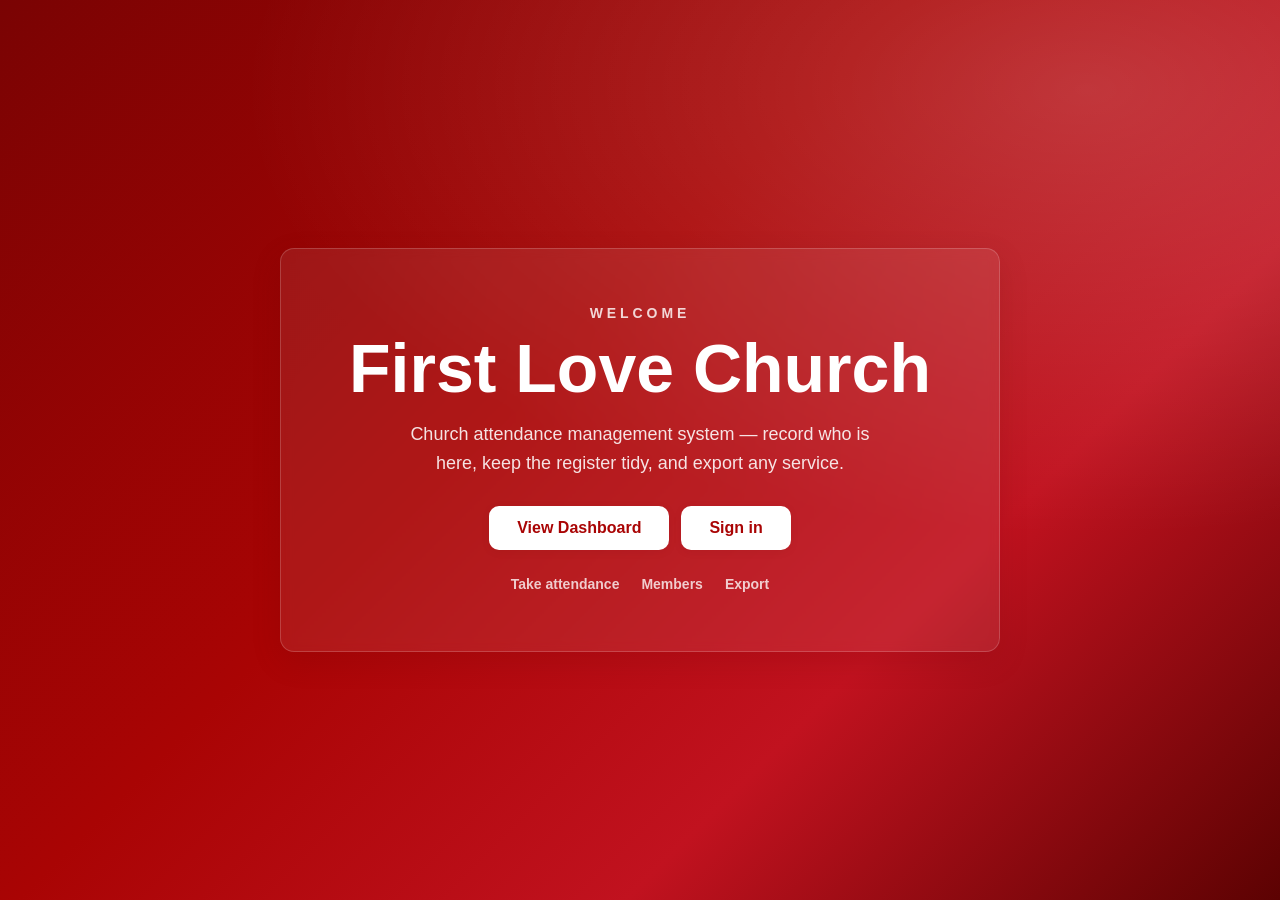
==== index.html @ f3747445 "Initial commit Co-authored-by: Copilot <223556219+Copilot@users.noreply.github.com>" ====
<!DOCTYPE html>
<html lang="en">
<head>
  <meta charset="UTF-8">
  <meta name="viewport" content="width=device-width, initial-scale=1.0">
  <title>First Love Church — Attendance</title>
  <link rel="stylesheet" href="./css/index.css">
</head>
<body>
  <div class="landing">
    <div class="hero">
      <p class="eyebrow">Welcome</p>
      <h1>First Love <span>Church</span></h1>
      <p class="tagline">Church attendance management system — record who is here, keep the register tidy, and export any service.</p>

      <div class="hero-actions">
        <a class="btn" href="./pages/dashboard.html">View Dashboard</a>
        <a class="btn btn-outline" href="./auth/login.html">Sign in</a>
      </div>

      <div class="hero-links">
        <a href="./pages/attendance.html">Take attendance</a>
        <a href="./pages/members.html">Members</a>
        <a href="./pages/export.html">Export</a>
      </div>
    </div>
  </div>
</body>
</html>
---- css/index.css ----
@import url("./variables.css");

* {
  box-sizing: border-box;
  padding: 0;
  margin: 0;
}

body {
  font-family: var(--font);
  color: var(--text-dark);
  background: var(--white);
}

/* ------------------------------------------------
   Landing / hero
   A soft diagonal blend from church red into white
   instead of a hard 50/50 seam.
   ------------------------------------------------ */
.landing {
  min-height: 100vh;
  width: 100%;
  display: flex;
  align-items: center;
  justify-content: center;
  padding: 48px 24px;
  background:
    radial-gradient(
      120% 90% at 85% 10%,
      rgba(255, 255, 255, 0.18) 0%,
      rgba(255, 255, 255, 0) 55%
    ),
    linear-gradient(
      135deg,
      var(--red-700) 0%,
      var(--red-600) 42%,
      var(--red-500) 70%,
      var(--red-900) 100%
    );
}

.hero {
  width: 100%;
  max-width: 720px;
  text-align: center;
  padding: 56px 40px;
  border-radius: var(--radius);
  background: rgba(255, 255, 255, 0.08);
  border: 1px solid rgba(255, 255, 255, 0.18);
  backdrop-filter: blur(6px);
  box-shadow: var(--shadow-md);
}

.hero .eyebrow {
  font-size: 14px;
  font-weight: 600;
  letter-spacing: 0.28em;
  text-transform: uppercase;
  color: rgba(255, 255, 255, 0.82);
  margin-bottom: 12px;
}

.hero h1 {
  font-size: clamp(38px, 7vw, 68px);
  font-weight: 700;
  line-height: 1.05;
  color: var(--text-on-red);
  margin-bottom: 16px;
}

/* Accent word picks up the white side of the palette. */
.hero h1 span {
  color: var(--white);
  font-weight: 800;
}

.hero p.tagline {
  font-size: clamp(15px, 2.4vw, 18px);
  line-height: 1.6;
  color: rgba(255, 255, 255, 0.88);
  max-width: 46ch;
  margin: 0 auto 28px;
}

.hero-actions {
  display: flex;
  gap: 12px;
  flex-wrap: wrap;
  justify-content: center;
}

.hero .btn-outline {
  background: transparent;
  color: var(--white);
  border: 1px solid rgba(255, 255, 255, 0.55);
}

.hero .btn-outline:hover {
  background: rgba(255, 255, 255, 0.14);
  border-color: var(--white);
}

.hero-links {
  display: flex;
  gap: 22px;
  flex-wrap: wrap;
  justify-content: center;
  margin-top: 26px;
}

.hero-links a {
  color: rgba(255, 255, 255, 0.78);
  font-size: 14px;
  font-weight: 600;
  text-decoration: none;
  border-bottom: 1px solid transparent;
  padding-bottom: 2px;
  transition: color 0.18s ease, border-color 0.18s ease;
}

.hero-links a:hover {
  color: var(--white);
  border-color: rgba(255, 255, 255, 0.6);
}

.hero .btn {
  display: inline-block;
  padding: 13px 28px;
  border: none;
  border-radius: var(--radius-sm);
  background: var(--white);
  color: var(--red-600);
  font-family: inherit;
  font-size: 16px;
  font-weight: 600;
  text-decoration: none;
  cursor: pointer;
  box-shadow: var(--shadow-sm);
  transition: transform 0.18s ease, box-shadow 0.18s ease, background 0.18s ease;
}

.hero .btn:hover {
  background: var(--red-050);
  transform: translateY(-2px);
  box-shadow: var(--shadow-md);
}

.hero .btn:active {
  transform: translateY(0);
}

.hero .btn:focus-visible {
  outline: 3px solid rgba(255, 255, 255, 0.7);
  outline-offset: 3px;
}
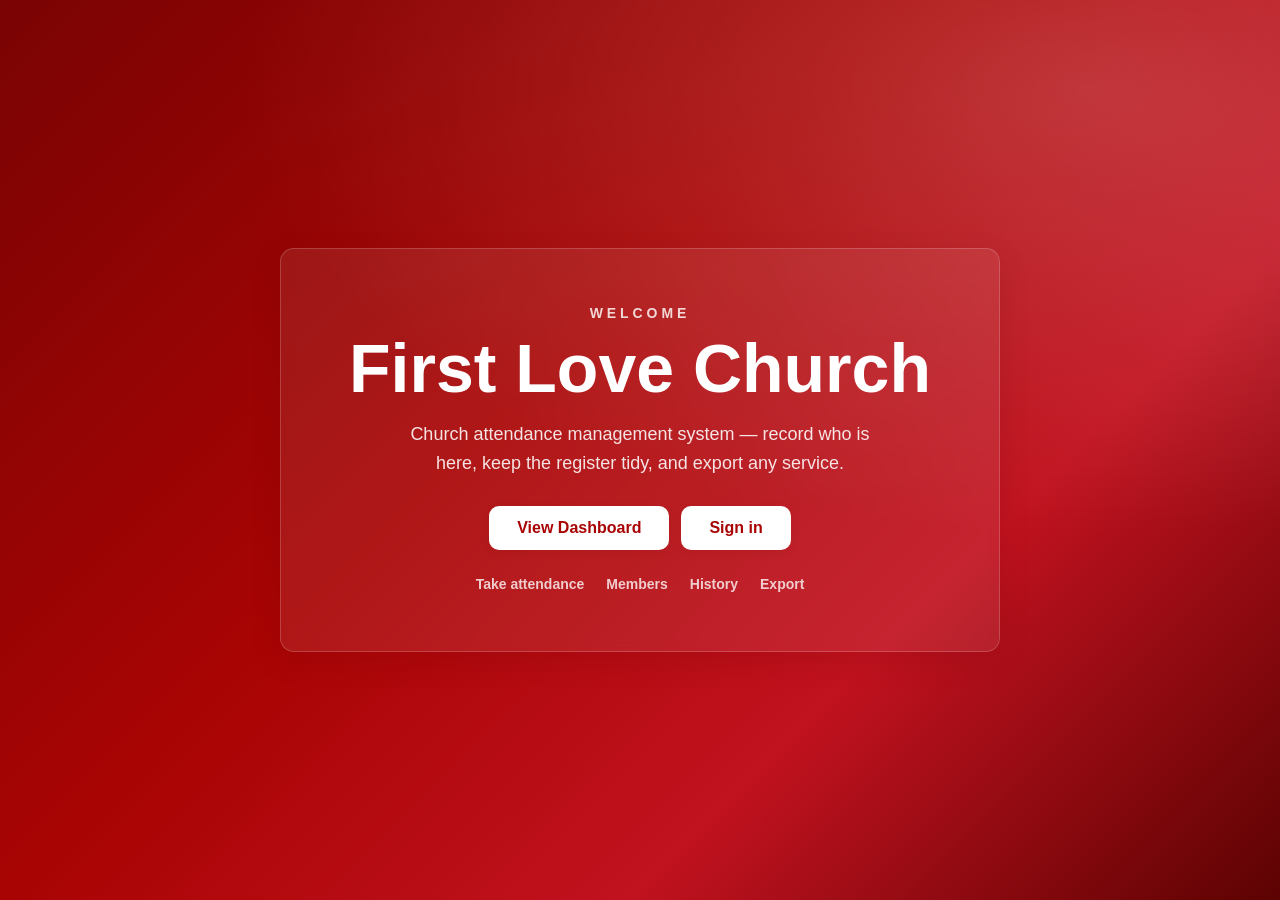
==== commit 9e397c4c: "Initial commit" ====
--- a/index.html
+++ b/index.html
@@ -21,6 +21,7 @@
       <div class="hero-links">
         <a href="./pages/attendance.html">Take attendance</a>
         <a href="./pages/members.html">Members</a>
+        <a href="./pages/history.html">History</a>
         <a href="./pages/export.html">Export</a>
       </div>
     </div>
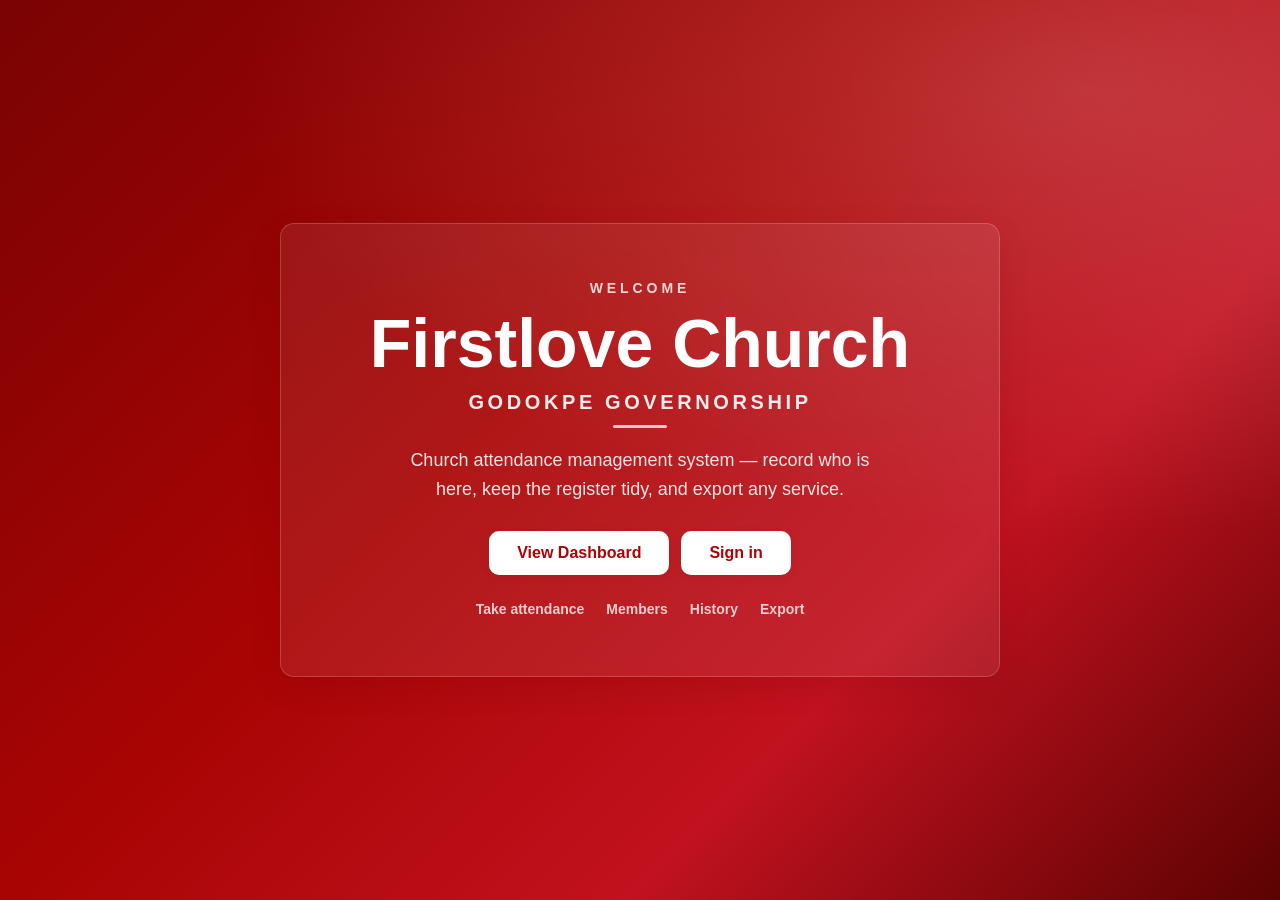
==== commit 659f5c8b: "Initial commit" ====
--- a/index.html
+++ b/index.html
@@ -3,14 +3,15 @@
 <head>
   <meta charset="UTF-8">
   <meta name="viewport" content="width=device-width, initial-scale=1.0">
-  <title>First Love Church — Attendance</title>
+  <title>Firstlove Church, Godokpe Governorship — Attendance</title>
   <link rel="stylesheet" href="./css/index.css">
 </head>
 <body>
   <div class="landing">
     <div class="hero">
       <p class="eyebrow">Welcome</p>
-      <h1>First Love <span>Church</span></h1>
+      <h1>Firstlove <span>Church</span></h1>
+      <p class="eyebrow-sub">Godokpe Governorship</p>
       <p class="tagline">Church attendance management system — record who is here, keep the register tidy, and export any service.</p>
 
       <div class="hero-actions">
--- a/css/index.css
+++ b/css/index.css
@@ -66,6 +66,31 @@
   line-height: 1.05;
   color: var(--text-on-red);
   margin-bottom: 16px;
+}
+
+/* Second line of the church name, under the main heading */
+.hero .eyebrow-sub {
+  font-size: clamp(15px, 2.4vw, 20px);
+  font-weight: 600;
+  letter-spacing: 0.18em;
+  text-transform: uppercase;
+  color: rgba(255, 255, 255, 0.92);
+  margin: -6px 0 18px;
+  position: relative;
+  display: inline-block;
+  padding-bottom: 14px;
+}
+
+.hero .eyebrow-sub::after {
+  content: "";
+  position: absolute;
+  left: 50%;
+  bottom: 0;
+  transform: translateX(-50%);
+  width: 54px;
+  height: 3px;
+  border-radius: 999px;
+  background: rgba(255, 255, 255, 0.75);
 }
 
 /* Accent word picks up the white side of the palette. */
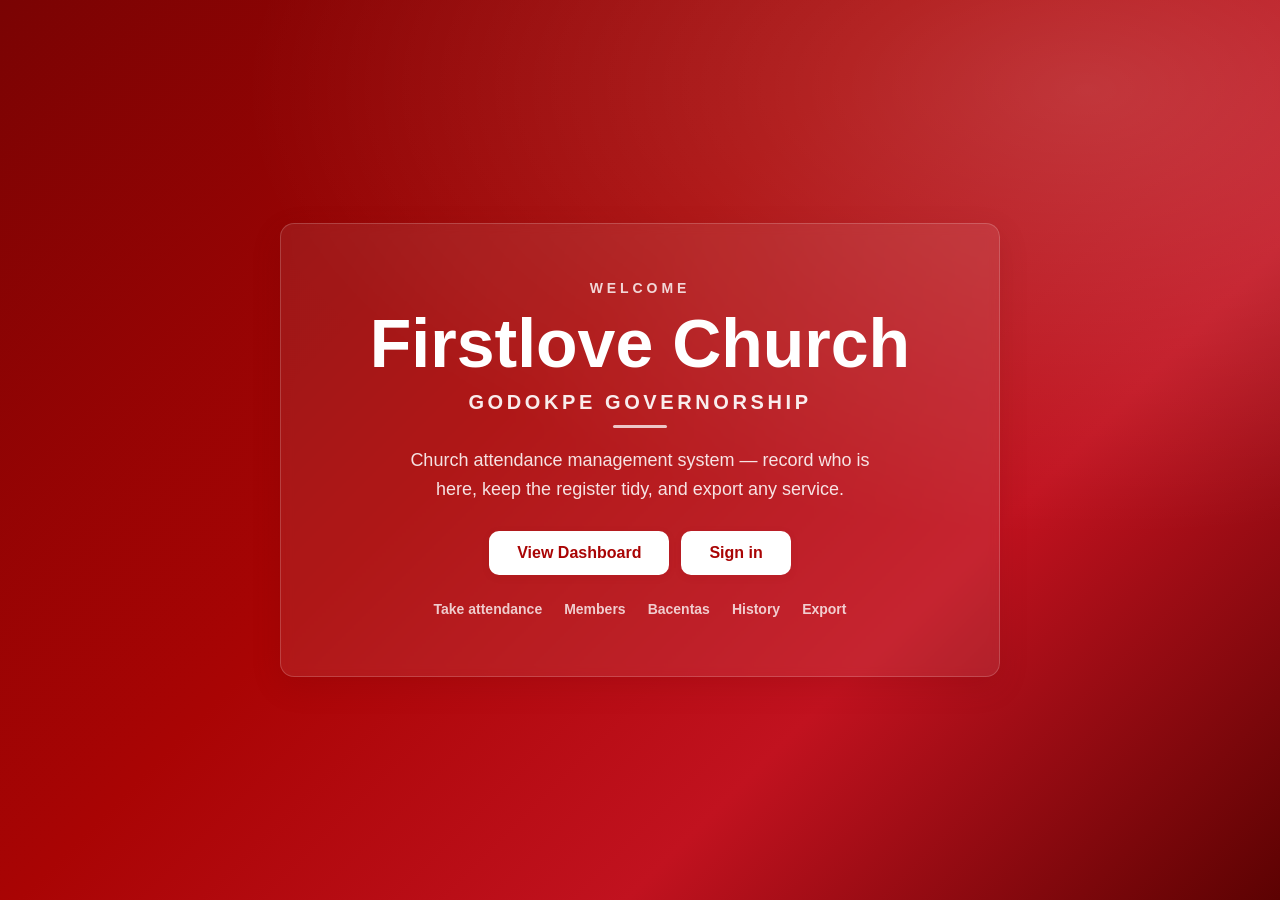
==== commit d7aa46ba: "Initial commit" ====
--- a/index.html
+++ b/index.html
@@ -22,6 +22,7 @@
       <div class="hero-links">
         <a href="./pages/attendance.html">Take attendance</a>
         <a href="./pages/members.html">Members</a>
+        <a href="./pages/bacentas.html">Bacentas</a>
         <a href="./pages/history.html">History</a>
         <a href="./pages/export.html">Export</a>
       </div>
